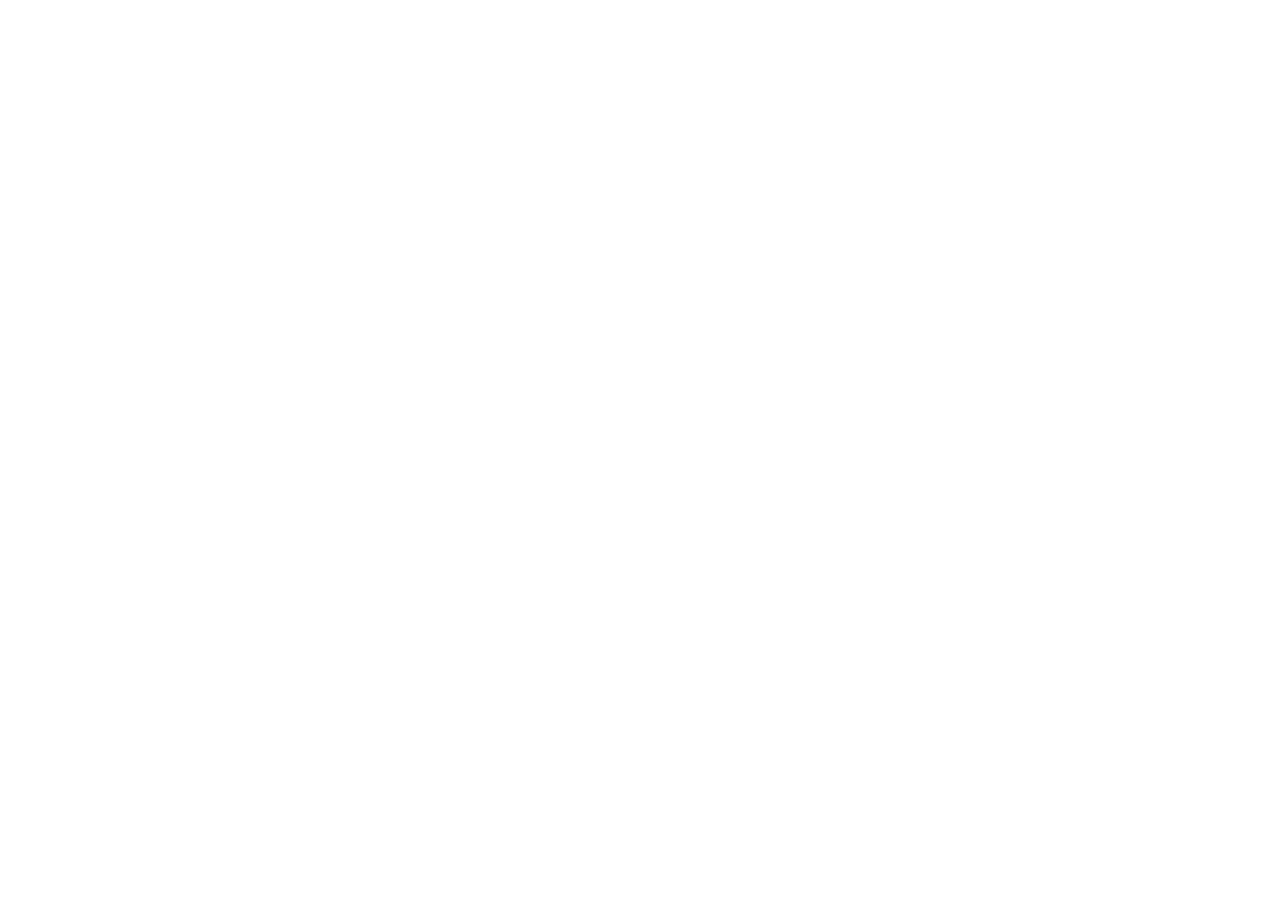
==== attractions/index.html @ 760e5633 "starting work" ====
<!DOCTYPE html>
<html lang="en">
  <head>
    <meta charset="UTF-8" />
    <meta name="viewport" content="width=device-width, initial-scale=1.0" />
    <title>Arizona Attractions</title>
  </head>
  <body></body>
</html>
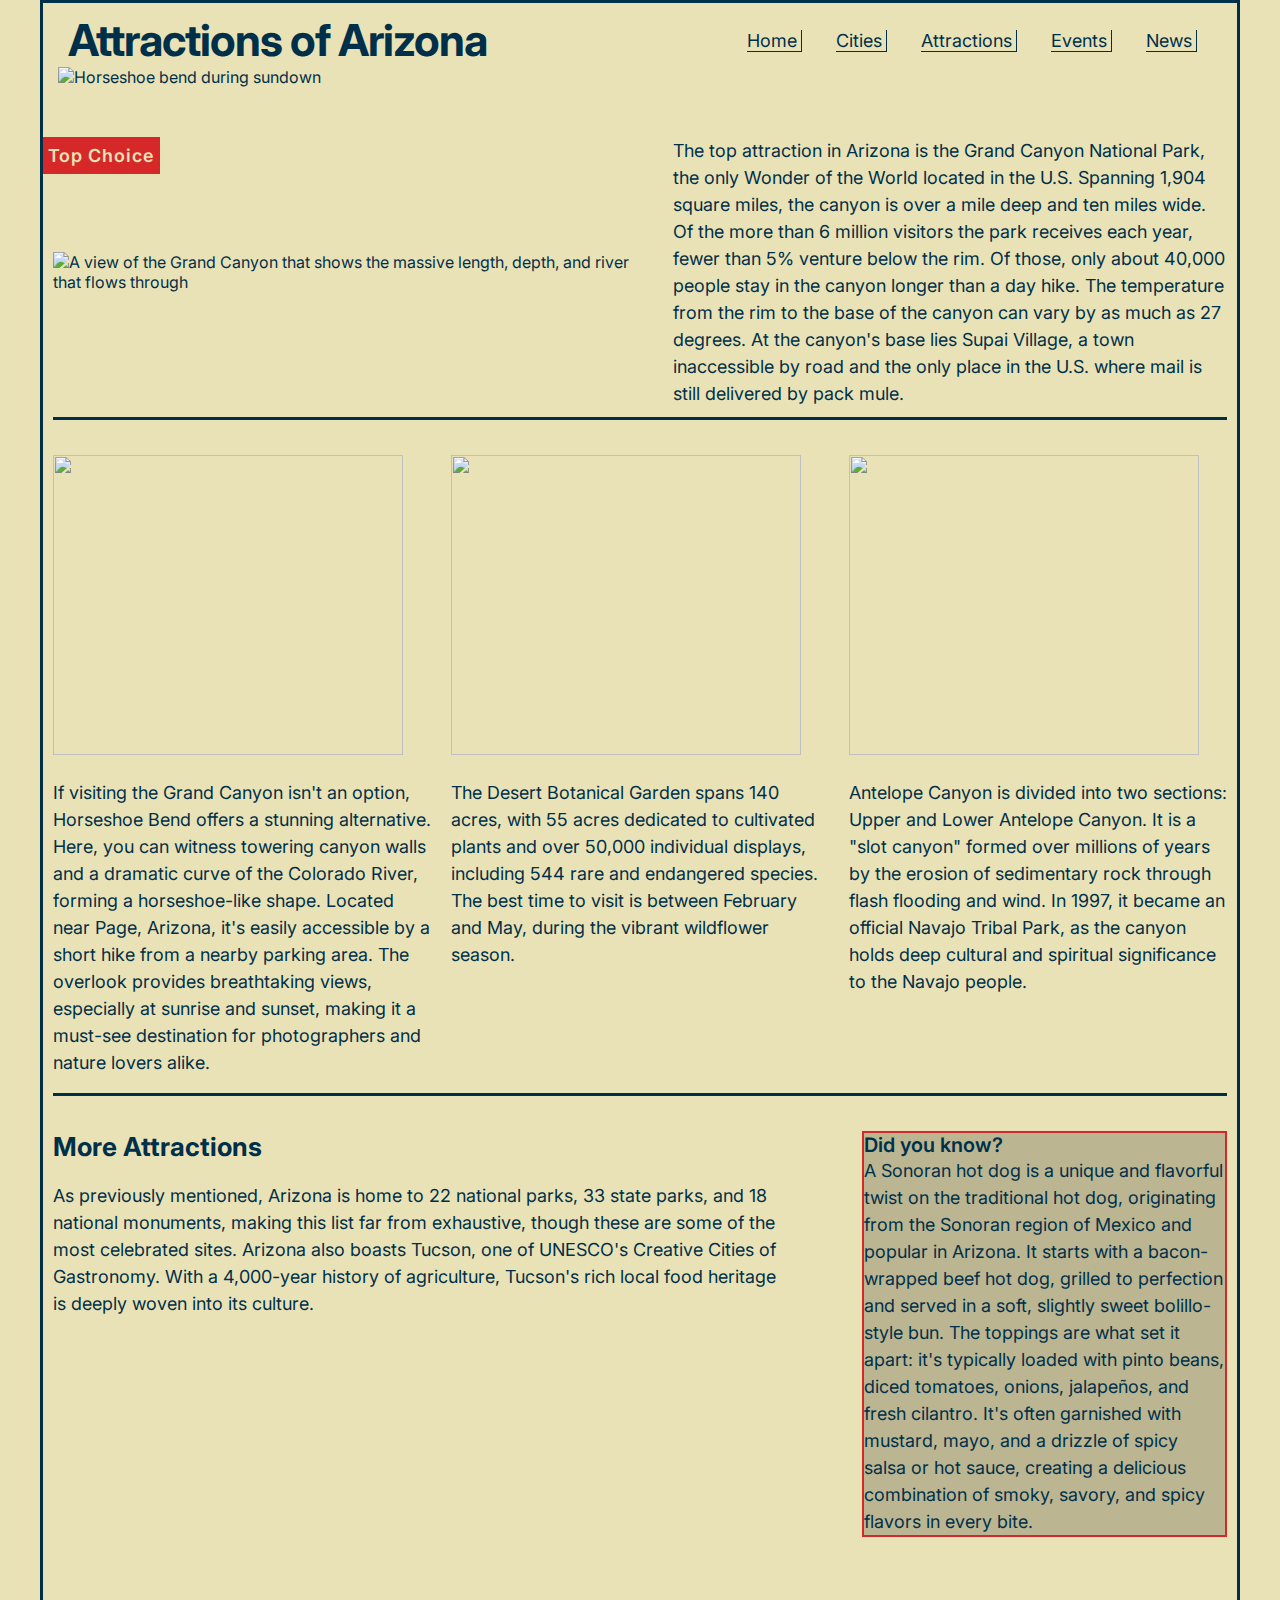
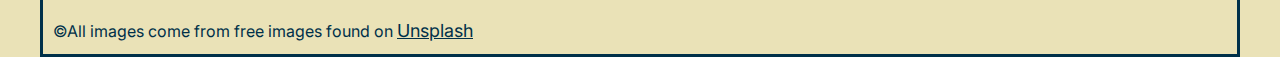
==== commit b5c36ed3: "Created attractions page, corrected some grammar on other pages." ====
--- a/attractions/index.html
+++ b/attractions/index.html
@@ -3,7 +3,110 @@
   <head>
     <meta charset="UTF-8" />
     <meta name="viewport" content="width=device-width, initial-scale=1.0" />
+    <link rel="preconnect" href="https://fonts.googleapis.com" />
+    <link rel="preconnect" href="https://fonts.gstatic.com" crossorigin />
+    <link
+      href="https://fonts.googleapis.com/css2?family=Inter:ital,opsz,wght@0,14..32,100..900;1,14..32,100..900&display=swap"
+      rel="stylesheet"
+    />
+    <link href="style.css" rel="stylesheet" />
     <title>Arizona Attractions</title>
   </head>
-  <body></body>
+  <body class="body-container">
+    <header class="main-header">
+      <h1>Attractions of Arizona</h1>
+      <nav class="nav">
+        <ul>
+          <li class="nav-link"><a href="/D277/index.html">Home</a></li>
+          <li class="nav-link"><a href="/D277/cities/index.html">Cities</a></li>
+          <li class="nav-link">
+            <a href="/D277/attractions/index.html">Attractions</a>
+          </li>
+          <li class="nav-link"><a href="/D277/events/index.html">Events</a></li>
+          <li class="nav-link"><a href="/D277/news/index.html">News</a></li>
+        </ul>
+      </nav>
+    </header>
+    <img
+      src="/D277/images/cities-top.jpg"
+      alt="Horseshoe bend during sundown"
+      class="top-page-img"
+    />
+    <div class="canyon-container">
+      <img
+        src="/D277/images/grand-canyon.jpg"
+        alt="A view of the Grand Canyon that shows the massive length, depth, and river that flows through"
+        class="canyon-image"
+      />
+      <span class="top-choice">Top Choice</span>
+      <section class="grand-canyon-section">
+        <p>
+          The top attraction in Arizona is the Grand Canyon National Park, the
+          only Wonder of the World located in the U.S. Spanning 1,904 square
+          miles, the canyon is over a mile deep and ten miles wide. Of the more
+          than 6 million visitors the park receives each year, fewer than 5%
+          venture below the rim. Of those, only about 40,000 people stay in the
+          canyon longer than a day hike. The temperature from the rim to the
+          base of the canyon can vary by as much as 27 degrees. At the canyon's
+          base lies Supai Village, a town inaccessible by road and the only
+          place in the U.S. where mail is still delivered by pack mule.
+        </p>
+      </section>
+    </div>
+    <section class="three-attractions-container">
+      <div class="second-attraction">
+        <img src="/D277/images/horseshoe-bend.jpg" class="attraction-image" />
+      </div>
+      <div class="third-attraction">
+        <img src="/D277/images/botanical-garden.jpg" class="attraction-image" />
+      </div>
+      <div class="fourth-attraction">
+        <img src="/D277/images/antelope-canyon.jpg" class="attraction-image" />
+      </div>
+      <div class="row-two-p">
+        <p class="attraction-description">
+          If visiting the Grand Canyon isn't an option, Horseshoe Bend offers a
+          stunning alternative. Here, you can witness towering canyon walls and
+          a dramatic curve of the Colorado River, forming a horseshoe-like
+          shape. Located near Page, Arizona, it's easily accessible by a short
+          hike from a nearby parking area. The overlook provides breathtaking
+          views, especially at sunrise and sunset, making it a must-see
+          destination for photographers and nature lovers alike.
+        </p>
+      </div>
+      <div class="row-two-p">
+        <p class="attraction-description">
+          The Desert Botanical Garden spans 140 acres, with 55 acres dedicated
+          to cultivated plants and over 50,000 individual displays, including
+          544 rare and endangered species. The best time to visit is between
+          February and May, during the vibrant wildflower season.
+        </p>
+      </div>
+      <div class="row-two-p">
+        <p class="attraction-description">
+          Antelope Canyon is divided into two sections: Upper and Lower Antelope
+          Canyon. It is a "slot canyon" formed over millions of years by the
+          erosion of sedimentary rock through flash flooding and wind. In 1997,
+          it became an official Navajo Tribal Park, as the canyon holds deep
+          cultural and spiritual significance to the Navajo people.
+        </p>
+      </div>
+    </section>
+    <section class="section-aside-container">
+      <div class="more-information">
+        <h3>More Attractions</h3>
+        <p>As previously mentioned, Arizona is home to 22 national parks, 33 state parks, and 18 national monuments, making this list far from exhaustive, though these are some of the most celebrated sites. Arizona also boasts Tucson, one of UNESCO's Creative Cities of Gastronomy. With a 4,000-year history of agriculture, Tucson's rich local food heritage is deeply woven into its culture.
+        </p>
+      </div>
+      <aside class="aside">
+        <span>Did you know?</span>
+        <p>A Sonoran hot dog is a unique and flavorful twist on the traditional hot dog, originating from the Sonoran region of Mexico and popular in Arizona. It starts with a bacon-wrapped beef hot dog, grilled to perfection and served in a soft, slightly sweet bolillo-style bun. The toppings are what set it apart: it's typically loaded with pinto beans, diced tomatoes, onions, jalapeños, and fresh cilantro. It's often garnished with mustard, mayo, and a drizzle of spicy salsa or hot sauce, creating a delicious combination of smoky, savory, and spicy flavors in every bite.</p>
+      </aside>
+    <footer id="footer">
+      <p class="copyright">
+        &copyAll images come from free images found on
+        <a href="https://unsplash.com" target="_blank">Unsplash</a>
+      </p>
+    </footer>
+  </body>
 </html>
--- a/attractions/style.css
+++ b/attractions/style.css
@@ -0,0 +1,152 @@
+* {
+  padding: 0;
+  margin: 0;
+  box-sizing: border-box;
+}
+
+body {
+  background-color: #eae2b7;
+  color: #003049;
+  font-family: "Inter", sans-serif;
+  font-size: 16px;
+}
+
+.body-container {
+  width: 1200px;
+  margin: 0 auto;
+  border: 3px solid #003049;
+  padding: 10px;
+}
+
+.main-header {
+  display: flex;
+  justify-content: space-between;
+  align-items: center;
+}
+
+.nav-link {
+  display: inline-block;
+  margin-right: 30px;
+}
+
+nav a {
+  border-right: 1px solid #003049;
+  border-bottom: 1px solid #003049;
+  padding-right: 4px;
+}
+
+h1 {
+  font-size: 44px;
+  margin-left: 15px;
+  letter-spacing: -1px;
+}
+
+a {
+  font-size: 18px;
+  color: #003049;
+  text-decoration: none;
+}
+
+nav a:link,
+nav a:active,
+footer a:link,
+footer a:active {
+  color: #003049;
+}
+
+nav a:hover,
+nav a:visited,
+footer a:hover,
+footer a:visited {
+  color: #d62828;
+}
+
+.top-page-img {
+  width: 1160px;
+  height: 600px;
+  margin-bottom: 50px;
+  margin-left: 5px;
+}
+
+.canyon-container {
+  display: grid;
+  grid-template-columns: 1fr 1fr;
+  gap: 20px;
+  align-items: center;
+  position: relative;
+  margin-bottom: 35px;
+  padding-bottom: 10px;
+  border-bottom: 3px solid #003049;
+}
+
+.canyon-image {
+  width: 600px;
+}
+
+.top-choice {
+  position: absolute;
+  top: 0;
+  left: -10px;
+  background-color: #d62828;
+  color: #eae2b7;
+  font-size: 18px;
+  letter-spacing: 1px;
+  padding: 8px 5px;
+}
+
+p {
+  font-size: 18px;
+  line-height: 1.5;
+}
+
+.three-attractions-container {
+  display: grid;
+  grid-template-columns: 1fr 1fr 1fr;
+  grid-template-rows: 1fr 1fr;
+  gap: 20px;
+  margin-bottom: 35px;
+  padding-bottom: 10px;
+  border-bottom: 3px solid #003049;
+}
+.attraction-image {
+  width: 350px;
+  height: 300px;
+}
+
+/* .attraction-description {
+  padding-right: 20px;
+} */
+
+.attraction-description:last-child {
+  padding-right: 0;
+}
+
+h3 {
+  font-size: 26px;
+  margin-bottom: 20px;
+}
+
+.section-aside-container {
+  display: grid;
+  grid-template-columns: 2fr 1fr;
+  gap: 80px;
+}
+
+span {
+  font-size: 20px;
+  font-weight: 600;
+}
+
+aside {
+  background-color: #bbb592;
+  border: 2px solid #d62828;
+}
+
+#footer a {
+  text-decoration: underline;
+  font-size: 18px;
+}
+
+#footer p {
+  font-size: 16px;
+}
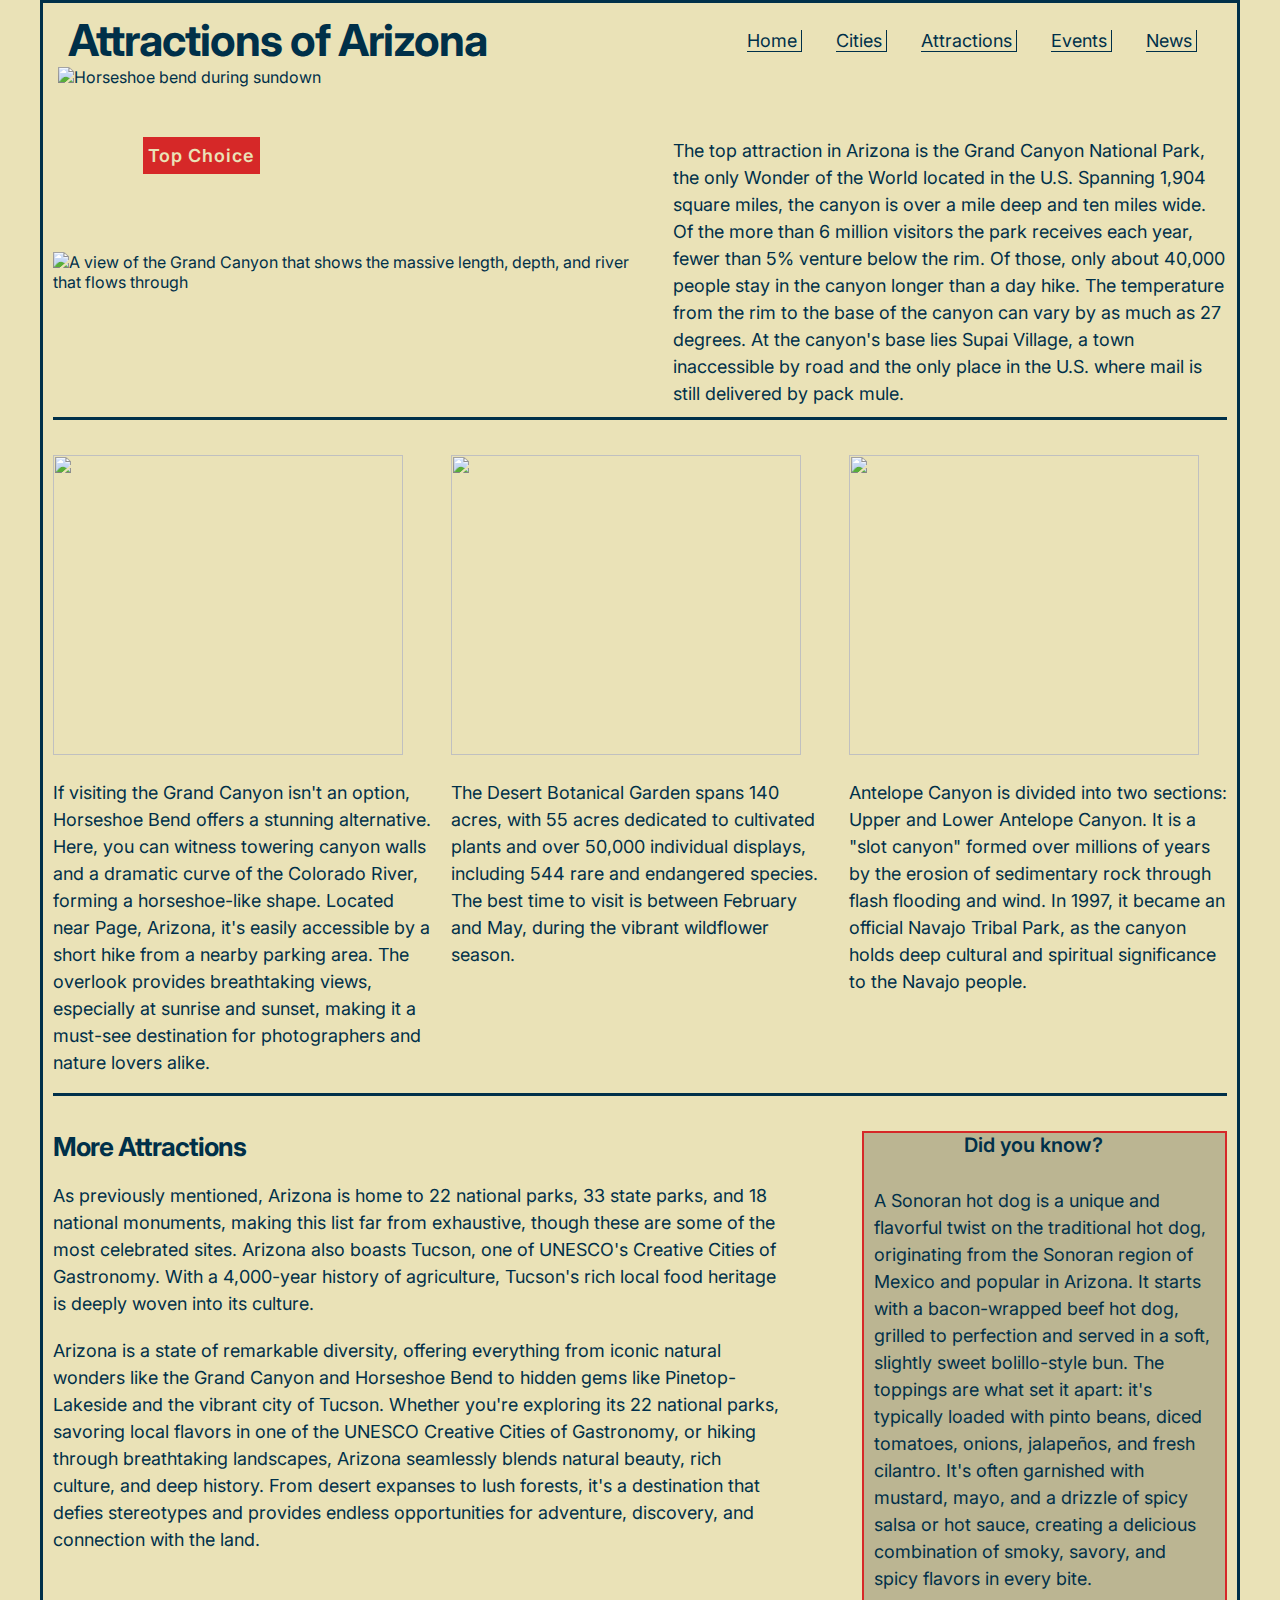
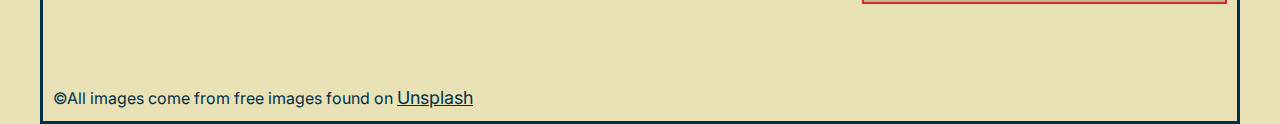
==== commit 313ecf9f: "Added another paragraph to more attractions of Arizona and corrected spacing on aside" ====
--- a/attractions/index.html
+++ b/attractions/index.html
@@ -97,6 +97,8 @@
         <h3>More Attractions</h3>
         <p>As previously mentioned, Arizona is home to 22 national parks, 33 state parks, and 18 national monuments, making this list far from exhaustive, though these are some of the most celebrated sites. Arizona also boasts Tucson, one of UNESCO's Creative Cities of Gastronomy. With a 4,000-year history of agriculture, Tucson's rich local food heritage is deeply woven into its culture.
         </p>
+        <p>Arizona is a state of remarkable diversity, offering everything from iconic natural wonders like the Grand Canyon and Horseshoe Bend to hidden gems like Pinetop-Lakeside and the vibrant city of Tucson. Whether you're exploring its 22 national parks, savoring local flavors in one of the UNESCO Creative Cities of Gastronomy, or hiking through breathtaking landscapes, Arizona seamlessly blends natural beauty, rich culture, and deep history. From desert expanses to lush forests, it's a destination that defies stereotypes and provides endless opportunities for adventure, discovery, and connection with the land.
+        </p>
       </div>
       <aside class="aside">
         <span>Did you know?</span>
--- a/attractions/style.css
+++ b/attractions/style.css
@@ -124,6 +124,11 @@
 h3 {
   font-size: 26px;
   margin-bottom: 20px;
+  letter-spacing: -1px;
+}
+
+.more-information p {
+  margin-bottom: 20px;
 }
 
 .section-aside-container {
@@ -135,11 +140,17 @@
 span {
   font-size: 20px;
   font-weight: 600;
+  display: block;
+  margin: 0 50px 20px 100px;
 }
 
 aside {
   background-color: #bbb592;
   border: 2px solid #d62828;
+}
+
+aside p {
+  padding: 10px;
 }
 
 #footer a {
